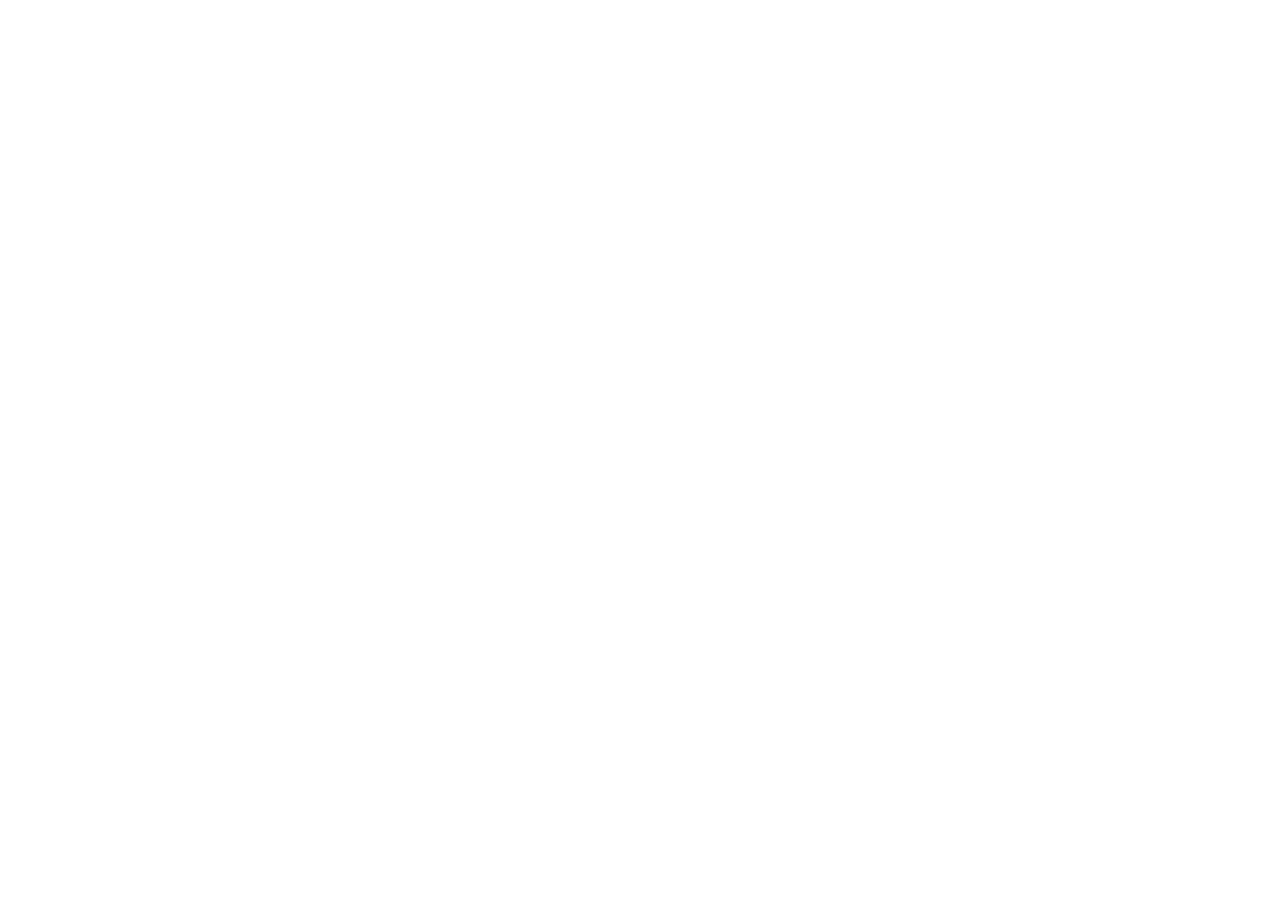
==== cash-register/index.html @ a7ad8c56 "initial commit cash-register" ====
<!DOCTYPE html>
<html lang="en">
<head>
    <meta charset="UTF-8">
    <meta name="viewport" content="width=device-width, initial-scale=1.0">
    <link rel="stylesheet" href="styles.css">
    <title>Cash register</title>
</head>
<body>
    
    <script src="script.js"></script>
</body>
</html>
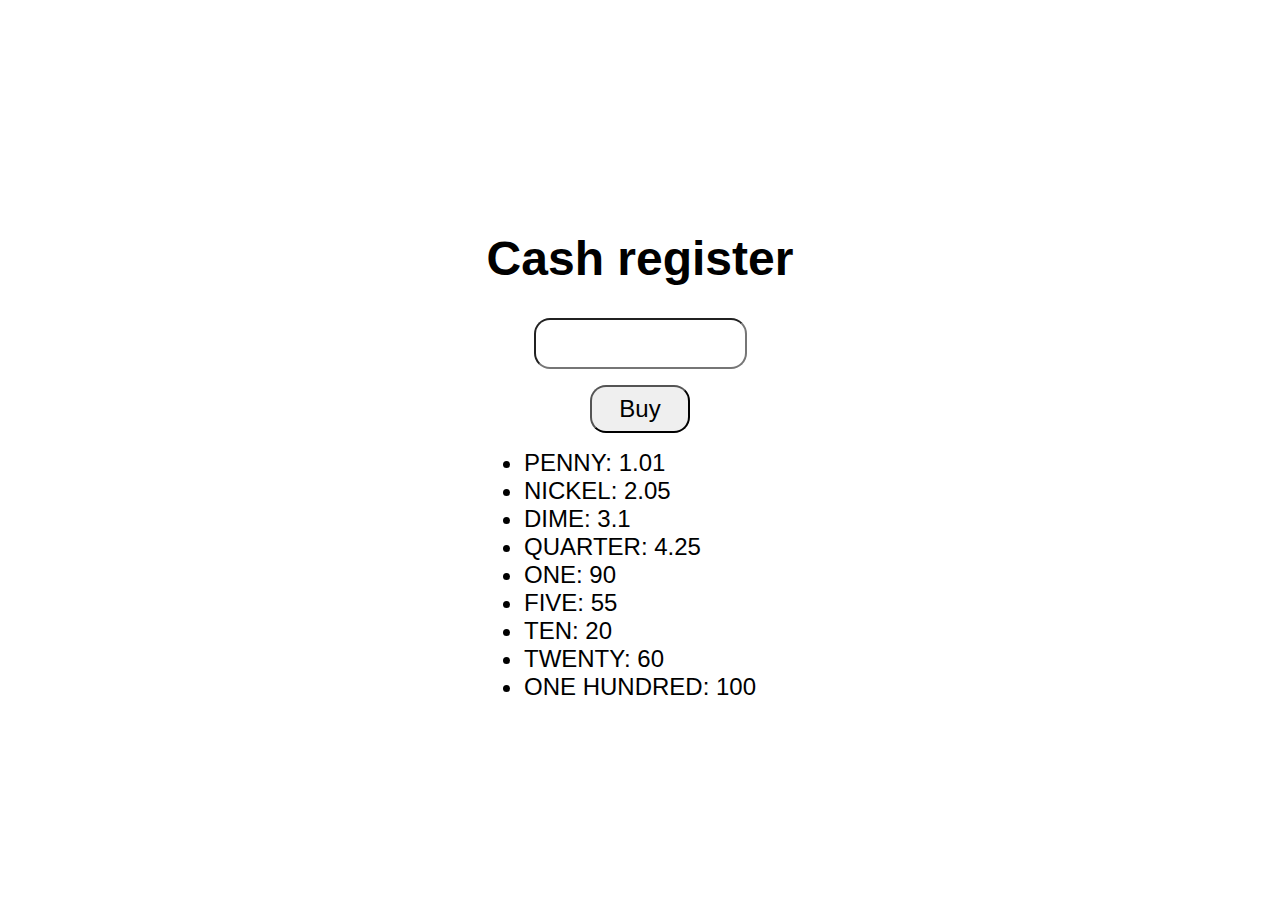
==== commit 93ea81c7: "html css and started the js" ====
--- a/cash-register/index.html
+++ b/cash-register/index.html
@@ -7,7 +7,13 @@
     <title>Cash register</title>
 </head>
 <body>
-    
+    <div id="app">
+        <h1>Cash register</h1>
+        <div id="change-due"></div>
+        <input type="text" name="cash" id="cash">
+        <button id="purchase-btn">Buy</button>
+        <div id="change-in-drawer"></div>
+    </div>
     <script src="script.js"></script>
 </body>
 </html>--- a/cash-register/styles.css
+++ b/cash-register/styles.css
@@ -0,0 +1,45 @@
+* {
+    margin: 0;
+    padding: 0;
+    font-family: 'Trebuchet MS', 'Lucida Sans Unicode', 'Lucida Grande', 'Lucida Sans', Arial, sans-serif;
+}
+
+#app {
+    display: flex;
+    align-items: center;
+    justify-content: center;
+    flex-direction: column;
+    min-height: 100vh;
+}
+
+h1 {
+    margin: 2rem 0 1rem 0;
+    font-size: 3rem;
+}
+
+input {
+    padding: 1rem;
+    margin: 1rem 0;
+    border-radius: 1rem;
+}
+
+button {
+    width: 100px;
+    height: 3rem;
+    border-radius: 1rem;
+    font-size: 1.5rem;
+    cursor: pointer;
+    margin-bottom: 1rem;
+}
+
+button:hover {
+    background-color: #afafaf;
+}
+
+button:active {
+    background-color: #7f7f7f;
+}
+
+div {
+    font-size: 1.5rem;
+}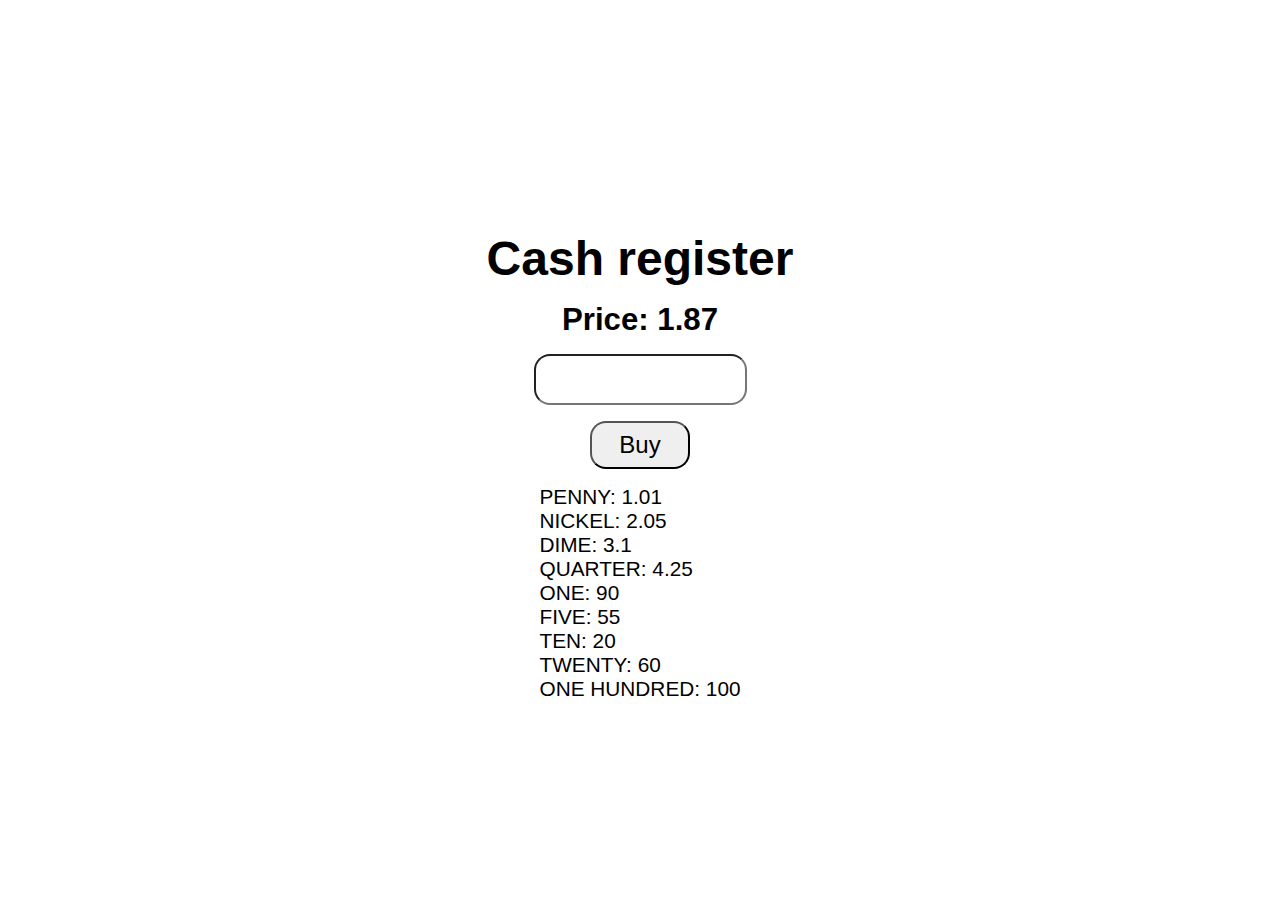
==== commit d5b34817: "finished cash register" ====
--- a/cash-register/index.html
+++ b/cash-register/index.html
@@ -10,6 +10,7 @@
     <div id="app">
         <h1>Cash register</h1>
         <div id="change-due"></div>
+        <div id="price"></div>
         <input type="text" name="cash" id="cash">
         <button id="purchase-btn">Buy</button>
         <div id="change-in-drawer"></div>
--- a/cash-register/styles.css
+++ b/cash-register/styles.css
@@ -41,5 +41,9 @@
 }
 
 div {
-    font-size: 1.5rem;
+    font-size: 1.3rem;
+}
+
+li {
+    list-style-type: none;
 }